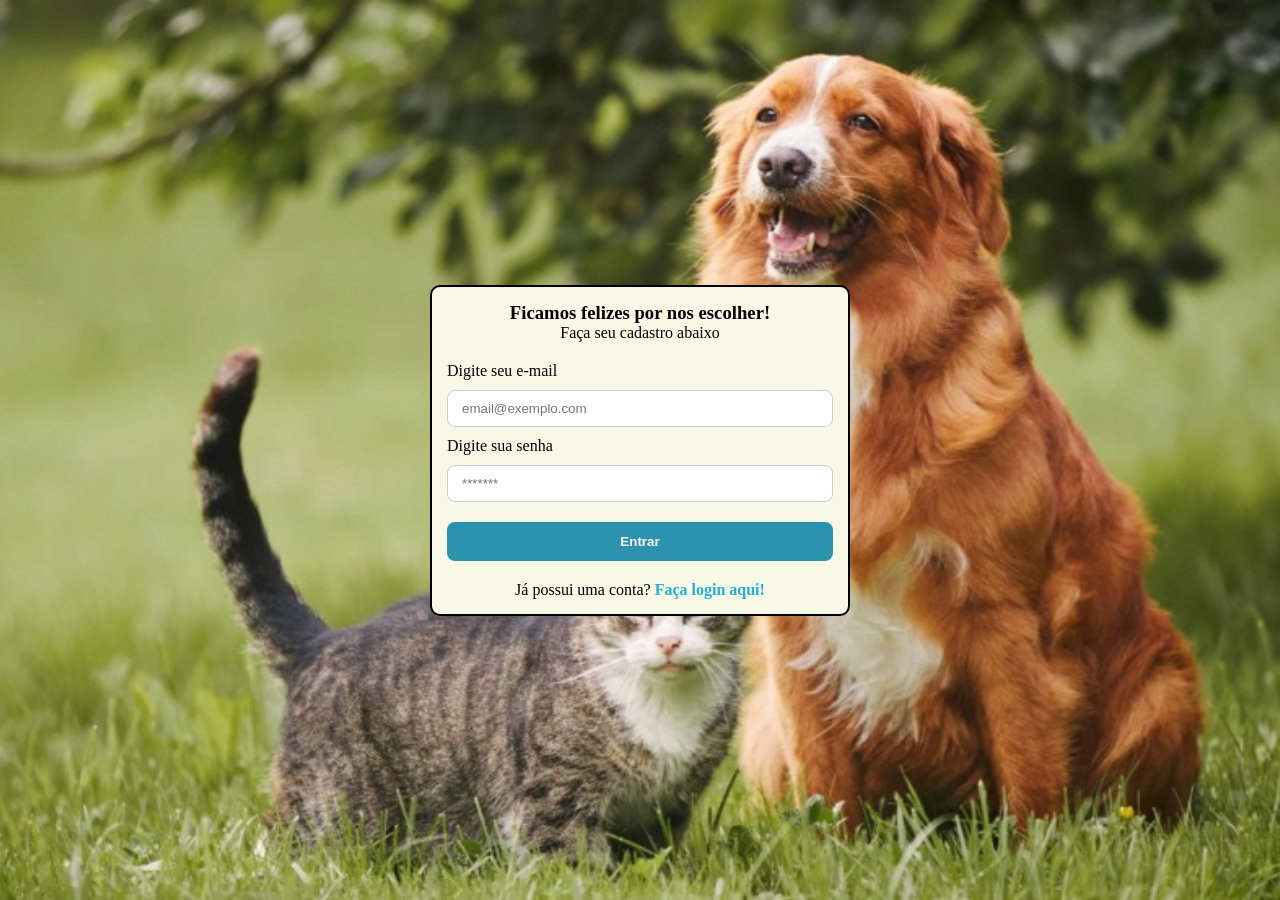
==== web/cadastro.html @ dccad6d7 "cadastro page" ====
<!DOCTYPE html>
<html lang="pt">
<head>
    <meta charset="UTF-8">
    <meta name="viewport" content="width=device-width, initial-scale=1.0">
    <link href="/web/styles/styleCadastro.css" rel="stylesheet">
    <title>Sandrinhos Login</title>
</head>
<body>
    <div class="container-principal">
        <div class="card-login">
    
    
            <div class="texto-login">
                <h3>Ficamos felizes por nos escolher!</h3>
                <p>Faça seu cadastro abaixo</p>
            </div>

            
            <form class="formulario-login">
                <label>Digite seu e-mail</label>
                <input type="text" id="email" placeholder="email@exemplo.com">

                <label>Digite sua senha</label>
                <input type="password" id="senha" placeholder="*******">

                <button type="submit" class="botao-confirma-login">Entrar</button>
            </form>

            <div class="ja-possui-conta">
                <p>Já possui uma conta? <a href="/web/login.html">Faça login aqui!</a></p>
            </div>

        </div>
    </div>
</body>
</html>
---- web/styles/styleCadastro.css ----
* {
    margin: 0;
    padding: 0;
    box-sizing: border-box;
}

.foto-de-fundo-login{
    width: 100%;
    height: 100vh;
    margin: 0;
    padding: 0;
}

.botao-confirma-login{
    width: auto;
    padding: 10px;
}

.container-principal{
    background-image: url('../assets/Foto-de-fundo-login.jpg');
    background-size: cover;
    background-position: center;
    min-height: 100vh;
    width: 100%;
    height: fit-content;
    padding: 8px;
    display: flex;
    justify-content: center;
    align-items: center;
}

.card-login{
    background-color: rgb(248, 248, 230);
    border: solid black 2px;
    border-radius: 10px;
    padding: 15px;
    display: flex;
    flex-direction: column;
    align-items: center;
    max-width: 420px;
    width: 90%;
    gap: 20px;
}

.texto-login {
  text-align: center;
}

.formulario-login {
  display: flex;
  flex-direction: column;
  width: 100%;
  gap: 10px;
}

.formulario-login input {
  width: 100%;
  padding: 10px 14px;
  border: 1px solid #ccc;
  border-radius: 8px;
  outline: none;
}

.botao-confirma-login {
  width: 100%;
  padding: 12px;
  background-color: #2b93ad;
  color: white;
  border: none;
  border-radius: 8px;
  font-weight: bold;
  cursor: pointer;
  margin-top: 10px;
  transition: 1s ease;
}

.botao-confirma-login:hover{
    scale: 1.067;
}

.ja-possui-conta a{
  color: rgb(36, 172, 218);
  font-weight: bold;
  text-decoration: none;
}
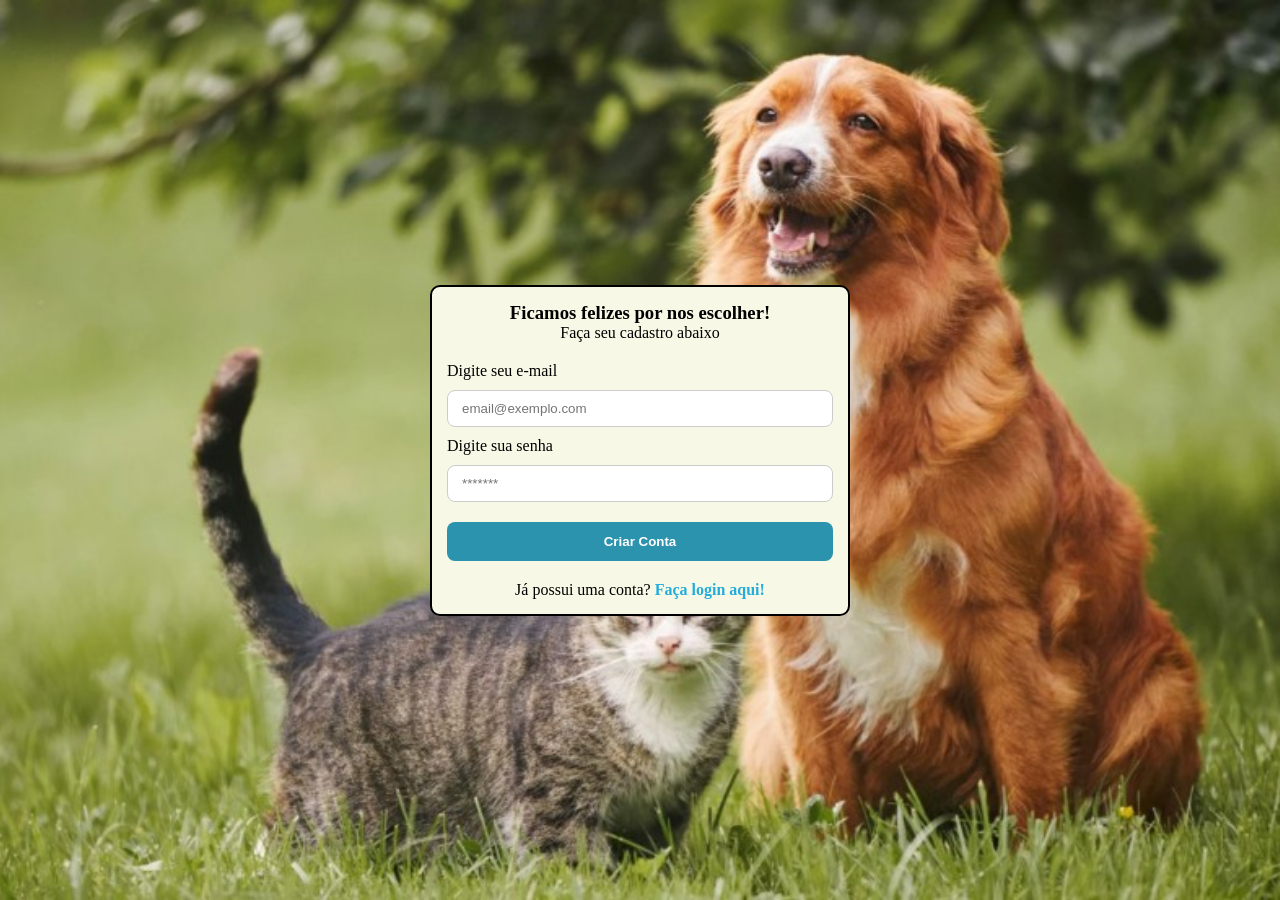
==== commit d8064ac4: "javascript do login e cadastro tao feitos" ====
--- a/web/cadastro.html
+++ b/web/cadastro.html
@@ -4,6 +4,7 @@
     <meta charset="UTF-8">
     <meta name="viewport" content="width=device-width, initial-scale=1.0">
     <link href="/web/styles/styleCadastro.css" rel="stylesheet">
+    <script src="scripts/auth.js" defer></script>
     <title>Sandrinhos Login</title>
 </head>
 <body>
@@ -24,7 +25,7 @@
                 <label>Digite sua senha</label>
                 <input type="password" id="senha" placeholder="*******">
 
-                <button type="submit" class="botao-confirma-login">Entrar</button>
+                <button type="submit" class="botao-confirma-login">Criar Conta</button>
             </form>
 
             <div class="ja-possui-conta">
